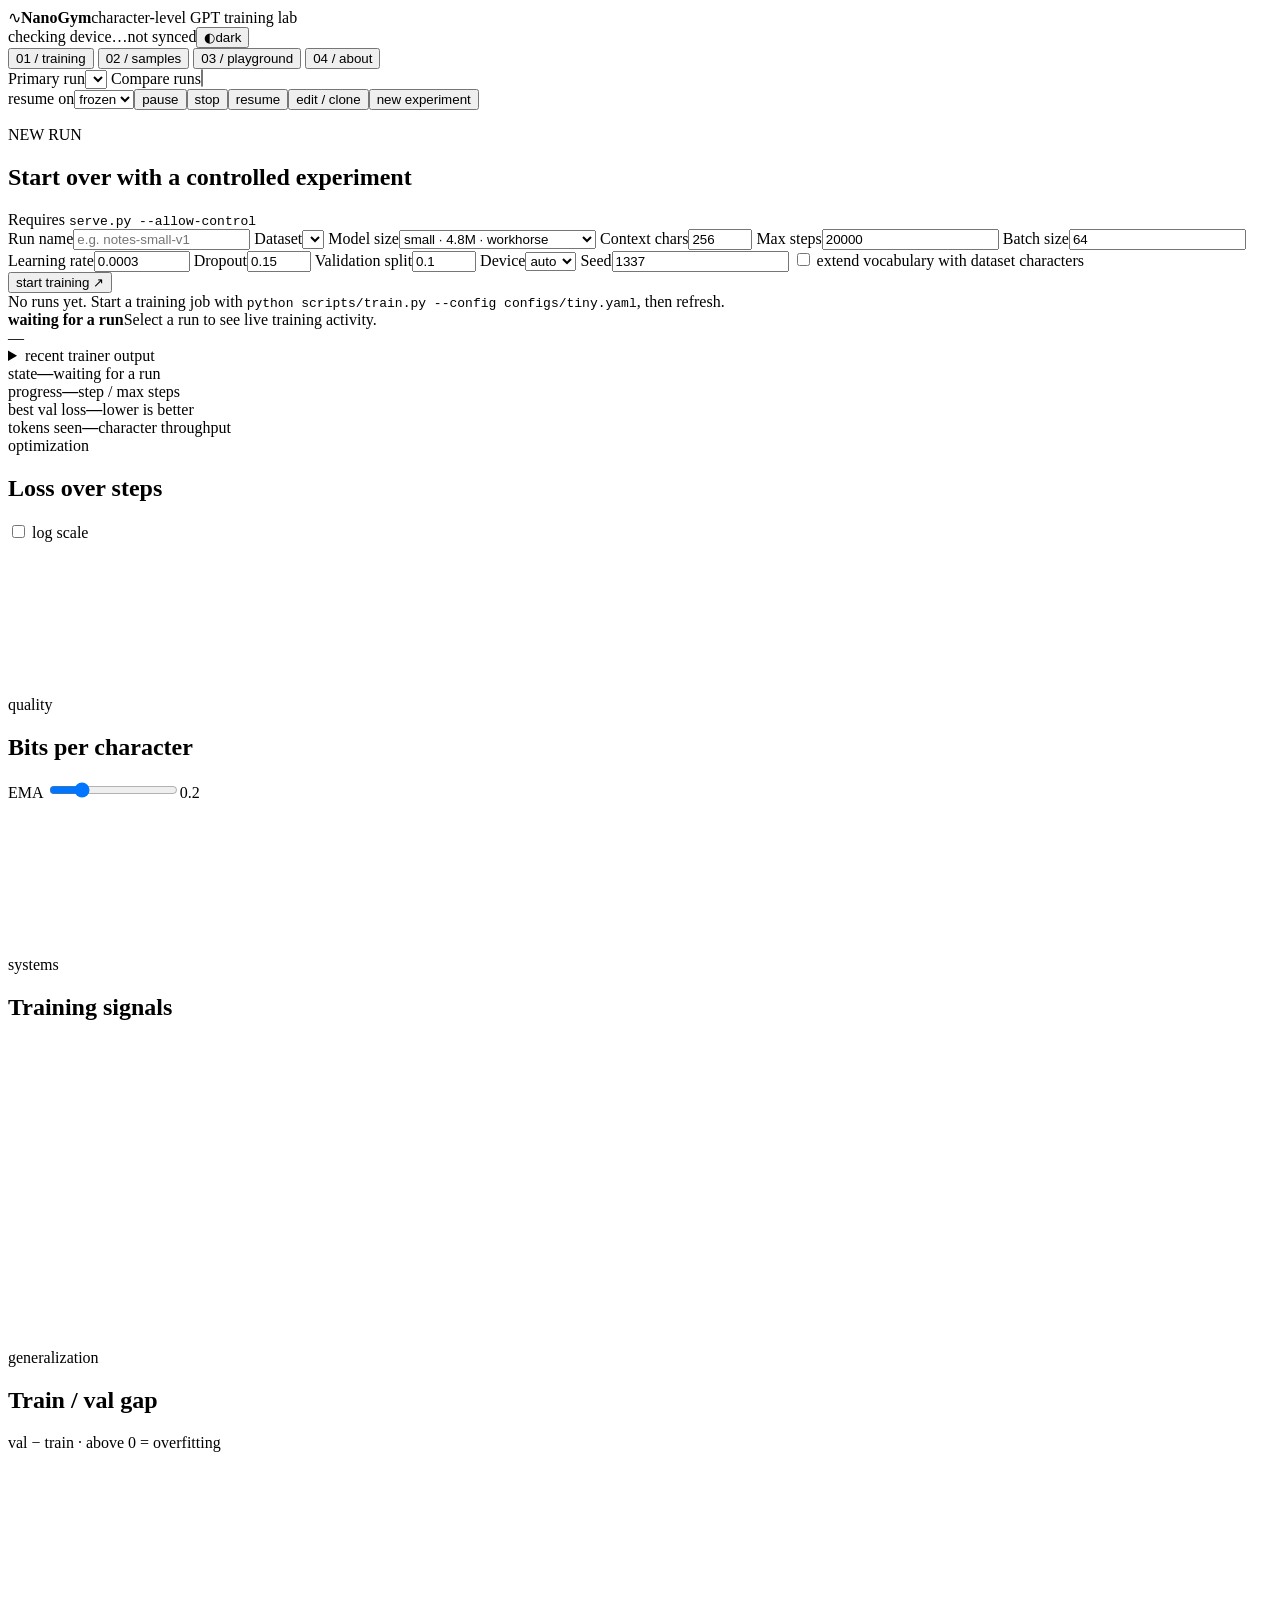
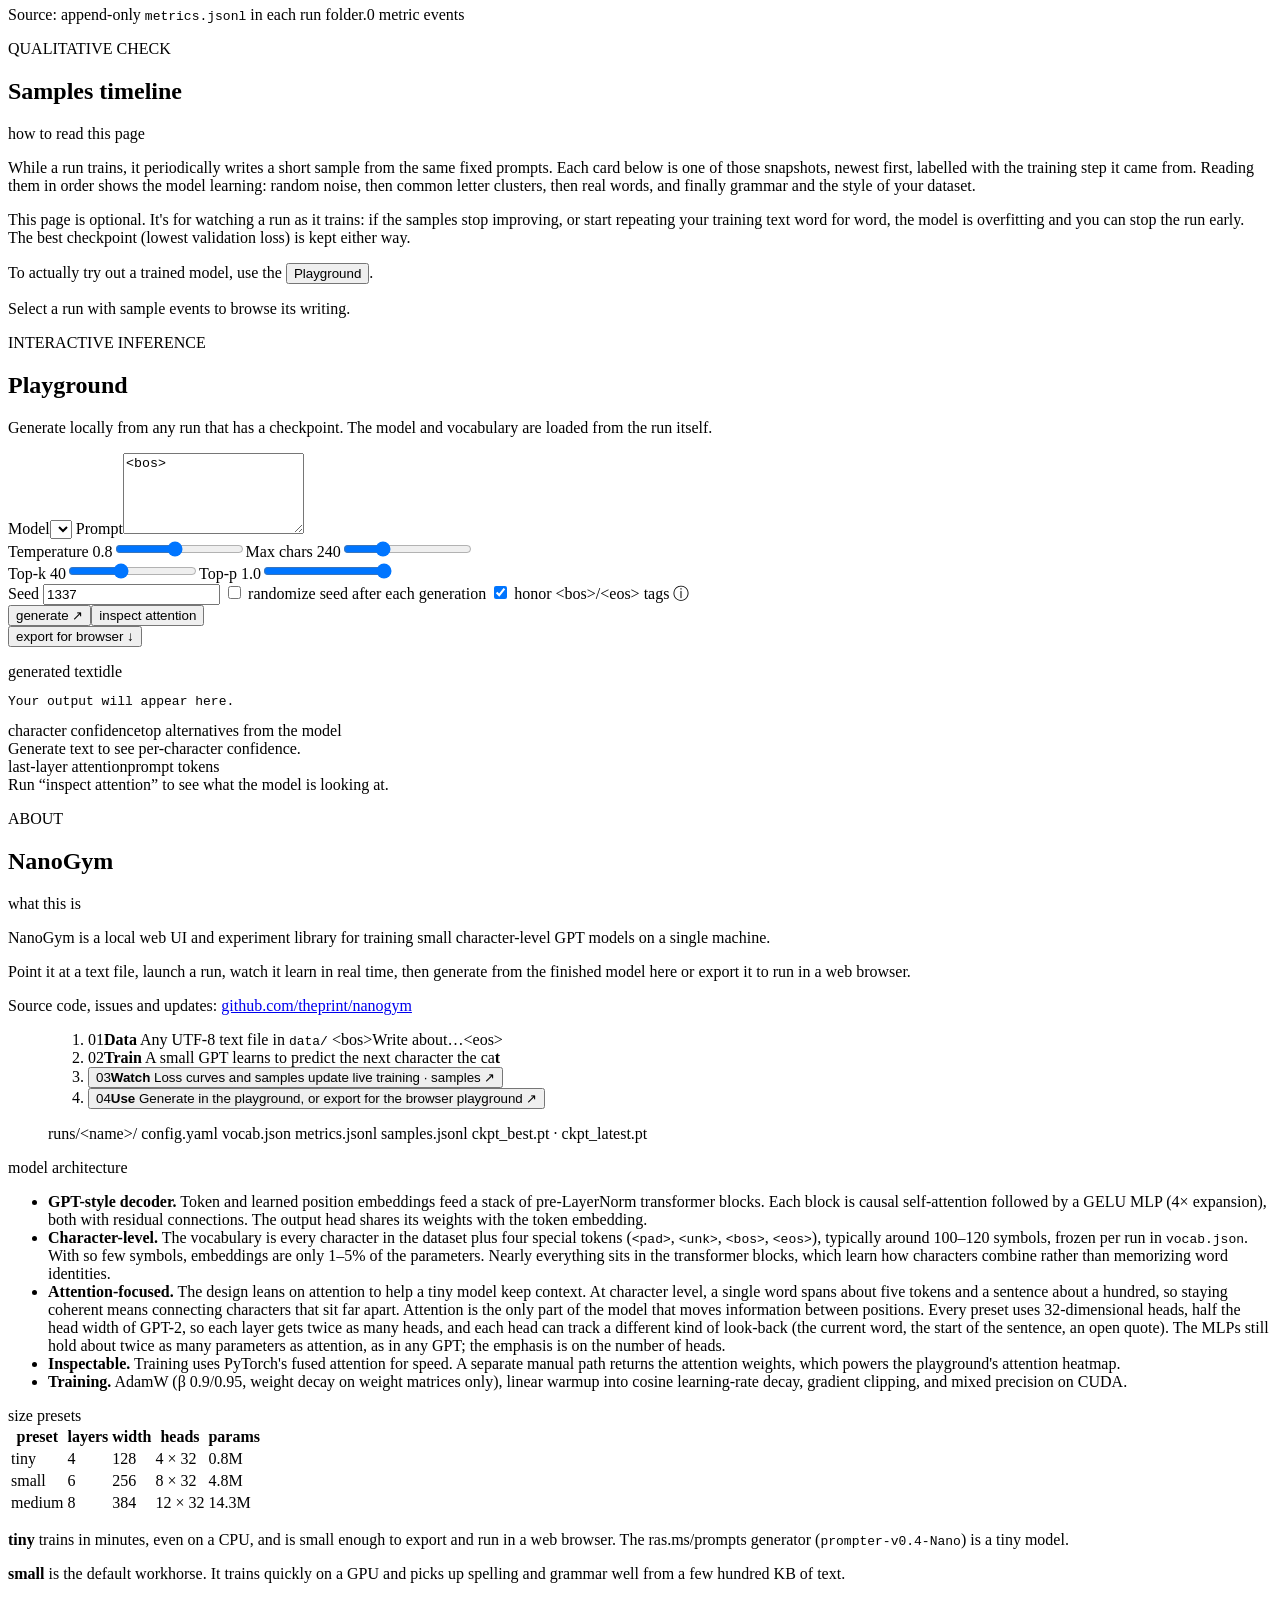
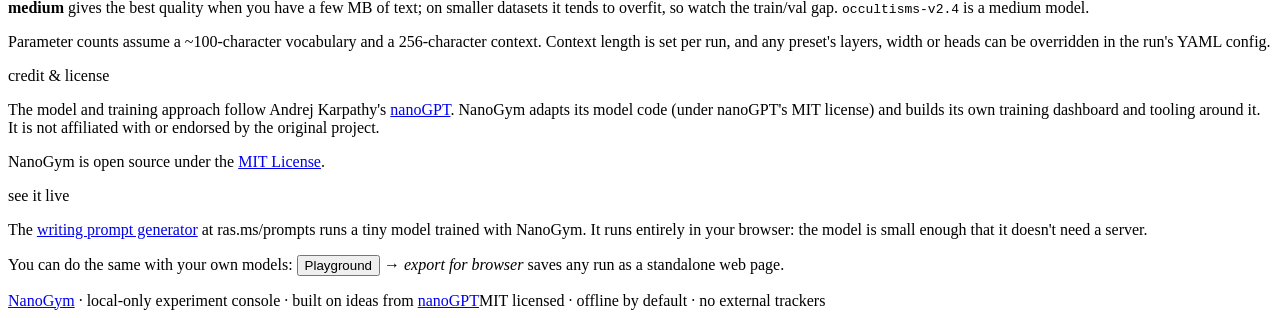
==== server/static/index.html @ 3babe7f1 "Initial release of NanoGym A local web UI and experiment library for training small character-level " ====
<!doctype html>
<html lang="en">
<head>
  <meta charset="utf-8">
  <meta name="viewport" content="width=device-width, initial-scale=1">
  <title>NanoGym · experiment console</title>
  <script>
    // Apply the saved (or OS) theme before first paint to avoid a light/dark flash.
    (function () { let theme = null; try { theme = localStorage.getItem('nanogym.theme'); } catch (_) {}
      if (theme !== 'light' && theme !== 'dark') theme = window.matchMedia && matchMedia('(prefers-color-scheme: dark)').matches ? 'dark' : 'light';
      document.documentElement.dataset.theme = theme; })();
  </script>
  <link rel="stylesheet" href="/static/style.css">
</head>
<body>
  <div class="app-shell">
    <header class="topbar">
      <div class="brand"><span class="brand-mark">∿</span><strong>NanoGym</strong><span class="brand-tagline">character-level GPT training lab</span></div>
      <div class="topbar-meta"><span id="compute-chip" class="compute-chip" title="The hardware PyTorch can train on in this environment."><span class="live-dot"></span><span id="compute-label">checking device…</span></span><span id="last-sync" title="When the dashboard last fetched run data from the server (it refreshes every few seconds).">not synced</span><button id="theme-toggle" class="theme-toggle" type="button" title="Switch between light and dark theme"><span class="theme-icon" aria-hidden="true">◐</span><span id="theme-label">dark</span></button></div>
    </header>

    <main>

      <nav class="tabs" aria-label="Dashboard sections">
        <button class="tab active" data-tab="training">01 / training</button>
        <button class="tab" data-tab="samples">02 / samples</button>
        <button class="tab" data-tab="playground">03 / playground</button>
        <button class="tab" data-tab="about">04 / about</button>
      </nav>

      <section id="tab-training" class="tab-panel active">
        <div class="control-row">
          <label class="field" title="The run shown in the cards and charts below, and the one the pause/stop/resume buttons act on.">Primary run<select id="primary-run"></select></label>
          <label class="field compare-field" title="Overlay other runs on the loss and bits-per-character charts. Ctrl-click (Cmd-click on Mac) to select several.">Compare runs<select id="compare-runs" multiple size="1"></select></label>
          <div class="control-actions"><label class="inline-device" title="Device to use when resuming. &quot;frozen&quot; keeps the device saved in the run&#39;s config.">resume on<select id="resume-device"><option value="">frozen</option><option value="auto">auto</option><option value="cpu">cpu</option><option value="cuda">cuda</option><option value="mps">mps</option></select></label><button id="pause-run" class="button ghost" title="Save a checkpoint after the current step and pause. Resume continues from there.">pause</button><button id="stop-run" class="button ghost" title="Save a checkpoint and end the run. It can still be resumed later.">stop</button><button id="resume-run" class="button primary" title="Continue a paused or stopped run from its latest checkpoint.">resume</button><button id="clone-experiment-button" class="button ghost" title="Open the new-run form pre-filled with this run&#39;s settings, to tweak and launch as a new run.">edit / clone</button><button id="new-experiment-button" class="button accent-soft" title="Open the form to configure and launch a fresh training run.">new experiment</button></div>
        </div>
        <div id="control-status" class="control-status hidden"></div>
        <form id="experiment-form" class="experiment-builder hidden">
          <div class="builder-heading"><div><p class="eyebrow accent">NEW RUN</p><h2>Start over with a controlled experiment</h2></div><span id="control-note" class="builder-note">Requires <code>serve.py --allow-control</code></span></div>
          <div class="builder-grid">
            <label class="field" title="Folder name under runs/. Letters, numbers, dashes and underscores; must not already exist.">Run name<input id="experiment-name" required pattern="[A-Za-z0-9_-]+" placeholder="e.g. notes-small-v1"></label>
            <label class="field" title="A UTF-8 .txt file from the data/ folder to train on.">Dataset<select id="experiment-dataset" required></select></label>
            <label class="field" title="Architecture preset: layers, width and attention heads. See the About tab for details.">Model size<select id="experiment-preset"><option value="tiny">tiny · 0.8M · CPU smoke</option><option value="small" selected>small · 4.8M · workhorse</option><option value="medium">medium · 14.3M · best quality</option></select></label>
            <label class="field" title="How many previous characters the model can see when predicting the next one (block size).">Context chars<input id="experiment-block" type="number" min="16" max="2048" value="256"></label>
            <label class="field" title="Total optimizer steps before training finishes.">Max steps<input id="experiment-steps" type="number" min="1" value="20000"></label>
            <label class="field" title="Number of text windows per training step. Larger is smoother but uses more memory.">Batch size<input id="experiment-batch" type="number" min="1" value="64"></label>
            <label class="field" title="Peak learning rate, reached after warmup and then decayed along a cosine curve.">Learning rate<input id="experiment-lr" type="number" min="0.000001" max="1" step="0.00001" value="0.0003"></label>
            <label class="field" title="Fraction of activations randomly zeroed during training to reduce overfitting.">Dropout<input id="experiment-dropout" type="number" min="0" max="0.99" step="0.01" value="0.15"></label>
            <label class="field" title="Share of the dataset held out to measure validation loss (never trained on).">Validation split<input id="experiment-val" type="number" min="0.01" max="0.49" step="0.01" value="0.1"></label>
            <label class="field" title="Hardware to train on. auto picks CUDA or MPS when available, otherwise CPU.">Device<select id="experiment-device"><option value="auto" selected>auto</option><option value="cpu">cpu</option><option value="cuda">cuda</option><option value="mps">mps</option></select></label>
            <label class="field" title="Random seed for weight initialization and batch sampling, so runs are reproducible.">Seed<input id="experiment-seed" type="number" min="0" value="1337"></label>
            <label class="check-field" title="Add any characters in the dataset that are missing from the default character set, instead of mapping them to &lt;unk&gt;."><input id="experiment-extend-vocab" type="checkbox"> extend vocabulary with dataset characters</label>
          </div>
          <div class="builder-footer"><span id="experiment-feedback" class="builder-feedback"></span><button type="submit" id="start-experiment" class="button primary">start training ↗</button></div>
        </form>
        <div id="empty-state" class="empty-state hidden">No runs yet. Start a training job with <code>python scripts/train.py --config configs/tiny.yaml</code>, then refresh.</div>
        <div id="activity-banner" class="activity-banner" title="Live status of the primary run, updated every second."><span id="activity-dot" class="activity-dot"></span><div class="activity-copy"><strong id="activity-state">waiting for a run</strong><span id="activity-detail">Select a run to see live training activity.</span></div><time id="activity-time">—</time></div>
        <details class="activity-log"><summary title="The last lines printed by the training process for this run.">recent trainer output</summary><pre id="activity-log-text">No trainer output yet.</pre></details>
        <div class="metric-strip">
          <article class="metric-card" title="Current state of the primary run: running, paused, stopped, finished or failed."><span class="metric-label">state</span><strong id="status-state">—</strong><span id="status-device" class="metric-foot">waiting for a run</span></article>
          <article class="metric-card" title="Optimizer steps completed out of the run&#39;s max steps."><span class="metric-label">progress</span><strong id="status-step">—</strong><span id="status-progress" class="metric-foot">step / max steps</span></article>
          <article class="metric-card" title="Lowest loss on held-out validation text so far. The best checkpoint is saved at this point."><span class="metric-label">best val loss</span><strong id="status-loss">—</strong><span class="metric-foot">lower is better</span></article>
          <article class="metric-card" title="Total characters processed during training (steps × batch size × context length)."><span class="metric-label">tokens seen</span><strong id="status-tokens">—</strong><span class="metric-foot">character throughput</span></article>
        </div>
        <div class="chart-grid">
          <article class="chart-card wide"><div class="chart-header"><div><span class="metric-label">optimization</span><h2 title="Cross-entropy loss on training batches and on held-out validation text. Both should fall; if validation flattens or rises while training keeps falling, the model is overfitting.">Loss over steps</h2></div><label class="inline-control" title="Use a logarithmic y-axis, which makes late-training improvements easier to see."><input id="log-scale" type="checkbox"> log scale</label></div><div class="chart-wrap"><canvas id="loss-chart"></canvas></div></article>
          <article class="chart-card"><div class="chart-header"><div><span class="metric-label">quality</span><h2 title="Validation loss expressed in bits: roughly how many yes/no guesses the model needs per character. Lower is better.">Bits per character</h2></div><label class="inline-control" title="Exponential moving average smoothing for the loss and bits-per-character curves. 0 shows raw values.">EMA <input id="smoothing" type="range" min="0" max="0.9" step="0.1" value="0.2"><span id="smoothing-value">0.2</span></label></div><div class="chart-wrap"><canvas id="bpc-chart"></canvas></div></article>
          <article class="chart-card"><div class="chart-header"><div><span class="metric-label">systems</span><h2 title="Throughput (characters per second, top) and gradient norm (bottom), each on its own scale. A spiking gradient norm can mean the learning rate is too high.">Training signals</h2></div></div><div class="chart-wrap split"><div class="chart-sub" title="Characters processed per second. Drops can mean the machine is busy with something else."><canvas id="throughput-chart"></canvas></div><div class="chart-sub" title="Size of the gradient before clipping. Occasional spikes are normal; frequent large spikes suggest the learning rate is too high."><canvas id="gradnorm-chart"></canvas></div></div></article>
          <article class="chart-card"><div class="chart-header"><div><span class="metric-label">generalization</span><h2 title="Validation loss minus training loss at each evaluation. Near zero means the model generalizes; a gap that keeps growing means it is memorizing the training text. Below zero just means the held-out text is slightly easier than the training text, or is measurement noise.">Train / val gap</h2></div><span class="chart-hint">val − train · above 0 = overfitting</span></div><div class="chart-wrap"><canvas id="gap-chart"></canvas></div></article>
        </div>
        <div class="section-foot"><span>Source: append-only <code>metrics.jsonl</code> in each run folder.</span><span id="metric-count">0 metric events</span></div>
      </section>

      <section id="tab-samples" class="tab-panel">
        <div class="section-heading"><div><p class="eyebrow accent">QUALITATIVE CHECK</p><h2>Samples timeline</h2></div></div>
        <div id="samples-intro" class="samples-intro">
          <span class="metric-label">how to read this page</span>
          <p>While a run trains, it periodically writes a short sample from the same fixed prompts. Each card below is one of those snapshots, newest first, labelled with the training step it came from. Reading them in order shows the model learning: random noise, then common letter clusters, then real words, and finally grammar and the style of your dataset.</p>
          <p>This page is optional. It's for watching a run as it trains: if the samples stop improving, or start repeating your training text word for word, the model is overfitting and you can stop the run early. The best checkpoint (lowest validation loss) is kept either way.</p>
          <p>To actually try out a trained model, use the <button type="button" class="link-button" data-goto-tab="playground">Playground</button>.</p>
        </div>
        <div id="samples-list" class="samples-list"><div class="empty-state">Select a run with sample events to browse its writing.</div></div>
      </section>

      <section id="tab-playground" class="tab-panel">
        <div class="section-heading"><div><p class="eyebrow accent">INTERACTIVE INFERENCE</p><h2>Playground</h2></div><p>Generate locally from any run that has a checkpoint. The model and vocabulary are loaded from the run itself.</p></div>
        <div class="playground-grid">
          <div class="play-controls">
            <label class="field">Model<select id="play-model"></select></label>
            <label class="field" title="With &lt;bos&gt;/&lt;eos&gt; honored, a prompt of just &lt;bos&gt; asks the model for a complete entry driven only by the seed. Type after &lt;bos&gt; to steer how the entry begins.">Prompt<textarea id="prompt" rows="5" placeholder="Start a sentence…">&lt;bos&gt;</textarea></label>
            <div class="slider-grid"><label class="field" title="Controls randomness: lower values pick the most likely characters, higher values take more creative (and error-prone) chances.">Temperature <output id="temperature-value">0.8</output><input id="temperature" type="range" min="0.1" max="1.6" step="0.1" value="0.8"></label><label class="field" title="The most characters to generate; with tags honored, generation can stop earlier at &lt;eos&gt;.">Max chars <output id="max-chars-value">240</output><input id="max-chars" type="range" min="20" max="800" step="10" value="240"></label></div>
            <div class="slider-grid"><label class="field" title="Only sample from the k most likely next characters (0 turns this filter off).">Top-k <output id="top-k-value">40</output><input id="top-k" type="range" min="0" max="100" step="1" value="40"></label><label class="field" title="Only sample from the smallest set of characters whose probabilities add up to p (1.0 turns this filter off).">Top-p <output id="top-p-value">1.0</output><input id="top-p" type="range" min="0.1" max="1" step="0.05" value="1"></label></div>
            <label class="field" title="Same seed + same settings gives the same output; change it to get a different result.">Seed <input id="seed" type="number" value="1337"></label>
            <label class="check-field"><input id="random-seed" type="checkbox"> randomize seed after each generation</label>
            <label class="check-field" title="Training data marks each entry with &lt;bos&gt; … &lt;eos&gt;. When checked, output starts after &lt;bos&gt; and stops at the first &lt;eos&gt;, and the prompt defaults to &lt;bos&gt; so Generate gives a full entry from the seed alone."><input id="honor-tags" type="checkbox" checked> honor &lt;bos&gt;/&lt;eos&gt; tags <span class="check-hint" aria-hidden="true">ⓘ</span></label>
            <div class="control-actions"><button id="generate" class="button primary">generate <span>↗</span></button><button id="inspect-attention" class="button ghost">inspect attention</button></div>
            <div class="export-row"><button id="export-model" type="button" class="button ghost" title="Save the selected model as a standalone web page that runs entirely in the browser. It is written to exports/&lt;run&gt;/ and downloaded as a zip.">export for browser ↓</button><p id="export-status" class="export-status" aria-live="polite"></p></div>
          </div>
          <div class="output-card"><div class="output-header"><span class="metric-label">generated text</span><span id="generation-status" class="status-pill">idle</span></div><pre id="generation-output" class="generation-output">Your output will appear here.</pre><div class="confidence-panel"><div class="output-header"><span class="metric-label">character confidence</span><span id="confidence-label">top alternatives from the model</span></div><div id="confidence-bar" class="confidence-bar">Generate text to see per-character confidence.</div></div><div class="attention-panel"><div class="output-header"><span class="metric-label">last-layer attention</span><span id="attention-label">prompt tokens</span></div><div id="attention-heatmap" class="heatmap empty-heatmap">Run “inspect attention” to see what the model is looking at.</div></div></div>
        </div>
      </section>

      <section id="tab-about" class="tab-panel">
        <div class="section-heading"><div><p class="eyebrow accent">ABOUT</p><h2>NanoGym</h2></div></div>
        <div class="about-intro">
          <article class="about-card intro-card">
            <div class="intro-copy">
              <span class="metric-label">what this is</span>
              <p>NanoGym is a local web UI and experiment library for training small character-level GPT models on a single machine.</p>
              <p>Point it at a text file, launch a run, watch it learn in real time, then generate from the finished model here or export it to run in a web browser.</p>
              <p>Source code, issues and updates: <a href="https://github.com/theprint/nanogym" target="_blank" rel="noopener">github.com/theprint/nanogym</a></p>
            </div>
            <figure class="pipeline" aria-label="How NanoGym works: data, train, watch, use">
              <ol class="pipeline-steps">
                <li class="pipeline-step">
                  <span class="step-num">01</span><strong>Data</strong>
                  <span class="step-text">Any UTF-8 text file in <code>data/</code></span>
                  <span class="step-demo">&lt;bos&gt;Write about…&lt;eos&gt;</span>
                </li>
                <li class="pipeline-step">
                  <span class="step-num">02</span><strong>Train</strong>
                  <span class="step-text">A small GPT learns to predict the next character</span>
                  <span class="step-demo">the ca<b>t</b></span>
                </li>
                <li class="pipeline-step">
                  <button type="button" class="step-link" data-goto-tab="training" title="Open the Training tab"><span class="step-num">03</span><strong>Watch</strong>
                  <span class="step-text">Loss curves and samples update live</span>
                  <span class="step-demo">training · samples ↗</span></button>
                </li>
                <li class="pipeline-step">
                  <button type="button" class="step-link" data-goto-tab="playground" title="Open the Playground tab"><span class="step-num">04</span><strong>Use</strong>
                  <span class="step-text">Generate in the playground, or export for the browser</span>
                  <span class="step-demo">playground ↗</span></button>
                </li>
              </ol>
              <figcaption class="run-folder">
                <span class="run-folder-path" title="Everything about a run lives in one folder, so runs are easy to compare, resume, clone or share.">runs/&lt;name&gt;/</span>
                <span class="run-file" title="The frozen settings the run was started with">config.yaml</span>
                <span class="run-file" title="The run's character set, fixed at the start of training">vocab.json</span>
                <span class="run-file" title="Loss and throughput, one line per logged step">metrics.jsonl</span>
                <span class="run-file" title="The text samples shown on the Samples tab">samples.jsonl</span>
                <span class="run-file" title="Checkpoints: best validation loss, and most recent">ckpt_best.pt · ckpt_latest.pt</span>
              </figcaption>
            </figure>
          </article>
        </div>
        <div class="about-wide">
          <article class="about-card">
            <span class="metric-label">model architecture</span>
            <ul class="about-list">
              <li><strong>GPT-style decoder.</strong> Token and learned position embeddings feed a stack of pre-LayerNorm transformer blocks. Each block is causal self-attention followed by a GELU MLP (4× expansion), both with residual connections. The output head shares its weights with the token embedding.</li>
              <li><strong>Character-level.</strong> The vocabulary is every character in the dataset plus four special tokens (<code>&lt;pad&gt;</code>, <code>&lt;unk&gt;</code>, <code>&lt;bos&gt;</code>, <code>&lt;eos&gt;</code>), typically around 100–120 symbols, frozen per run in <code>vocab.json</code>. With so few symbols, embeddings are only 1–5% of the parameters. Nearly everything sits in the transformer blocks, which learn how characters combine rather than memorizing word identities.</li>
              <li><strong>Attention-focused.</strong> The design leans on attention to help a tiny model keep context. At character level, a single word spans about five tokens and a sentence about a hundred, so staying coherent means connecting characters that sit far apart. Attention is the only part of the model that moves information between positions. Every preset uses 32-dimensional heads, half the head width of GPT-2, so each layer gets twice as many heads, and each head can track a different kind of look-back (the current word, the start of the sentence, an open quote). The MLPs still hold about twice as many parameters as attention, as in any GPT; the emphasis is on the number of heads.</li>
              <li><strong>Inspectable.</strong> Training uses PyTorch's fused attention for speed. A separate manual path returns the attention weights, which powers the playground's attention heatmap.</li>
              <li><strong>Training.</strong> AdamW (β 0.9/0.95, weight decay on weight matrices only), linear warmup into cosine learning-rate decay, gradient clipping, and mixed precision on CUDA.</li>
            </ul>
          </article>
          <article class="about-card">
            <span class="metric-label">size presets</span>
            <div class="table-wrap"><table class="preset-table">
              <thead><tr><th>preset</th><th>layers</th><th>width</th><th>heads</th><th>params</th></tr></thead>
              <tbody>
                <tr><td>tiny</td><td>4</td><td>128</td><td>4 × 32</td><td>0.8M</td></tr>
                <tr><td>small</td><td>6</td><td>256</td><td>8 × 32</td><td>4.8M</td></tr>
                <tr><td>medium</td><td>8</td><td>384</td><td>12 × 32</td><td>14.3M</td></tr>
              </tbody>
            </table></div>
            <p><strong>tiny</strong> trains in minutes, even on a CPU, and is small enough to export and run in a web browser. The ras.ms/prompts generator (<code>prompter-v0.4-Nano</code>) is a tiny model.</p>
            <p><strong>small</strong> is the default workhorse. It trains quickly on a GPU and picks up spelling and grammar well from a few hundred KB of text.</p>
            <p><strong>medium</strong> gives the best quality when you have a few MB of text; on smaller datasets it tends to overfit, so watch the train/val gap. <code>occultisms-v2.4</code> is a medium model.</p>
            <p class="about-note">Parameter counts assume a ~100-character vocabulary and a 256-character context. Context length is set per run, and any preset's layers, width or heads can be overridden in the run's YAML config.</p>
          </article>
        </div>
        <div class="about-grid about-closing">
          <article class="about-card">
            <span class="metric-label">credit &amp; license</span>
            <p>The model and training approach follow Andrej Karpathy's <a href="https://github.com/karpathy/nanoGPT" target="_blank" rel="noopener">nanoGPT</a>. NanoGym adapts its model code (under nanoGPT's MIT license) and builds its own training dashboard and tooling around it. It is not affiliated with or endorsed by the original project.</p>
            <p>NanoGym is open source under the <a href="https://github.com/theprint/nanogym/blob/main/LICENSE" target="_blank" rel="noopener">MIT License</a>.</p>
          </article>
          <article class="about-card">
            <span class="metric-label">see it live</span>
            <p>The <a href="https://ras.ms/prompts" target="_blank" rel="noopener">writing prompt generator</a> at ras.ms/prompts runs a tiny model trained with NanoGym. It runs entirely in your browser: the model is small enough that it doesn't need a server.</p>
            <p>You can do the same with your own models: <button type="button" class="link-button" data-goto-tab="playground">Playground</button> → <em>export for browser</em> saves any run as a standalone web page.</p>
          </article>
        </div>
      </section>
    </main>
    <footer><span><a href="https://github.com/theprint/nanogym" target="_blank" rel="noopener">NanoGym</a> · local-only experiment console · built on ideas from <a href="https://github.com/karpathy/nanoGPT" target="_blank" rel="noopener">nanoGPT</a></span><span>MIT licensed · offline by default · no external trackers</span></footer>
  </div>
  <script src="/static/chart.umd.js"></script>
  <script src="/static/app.js"></script>
</body>
</html>
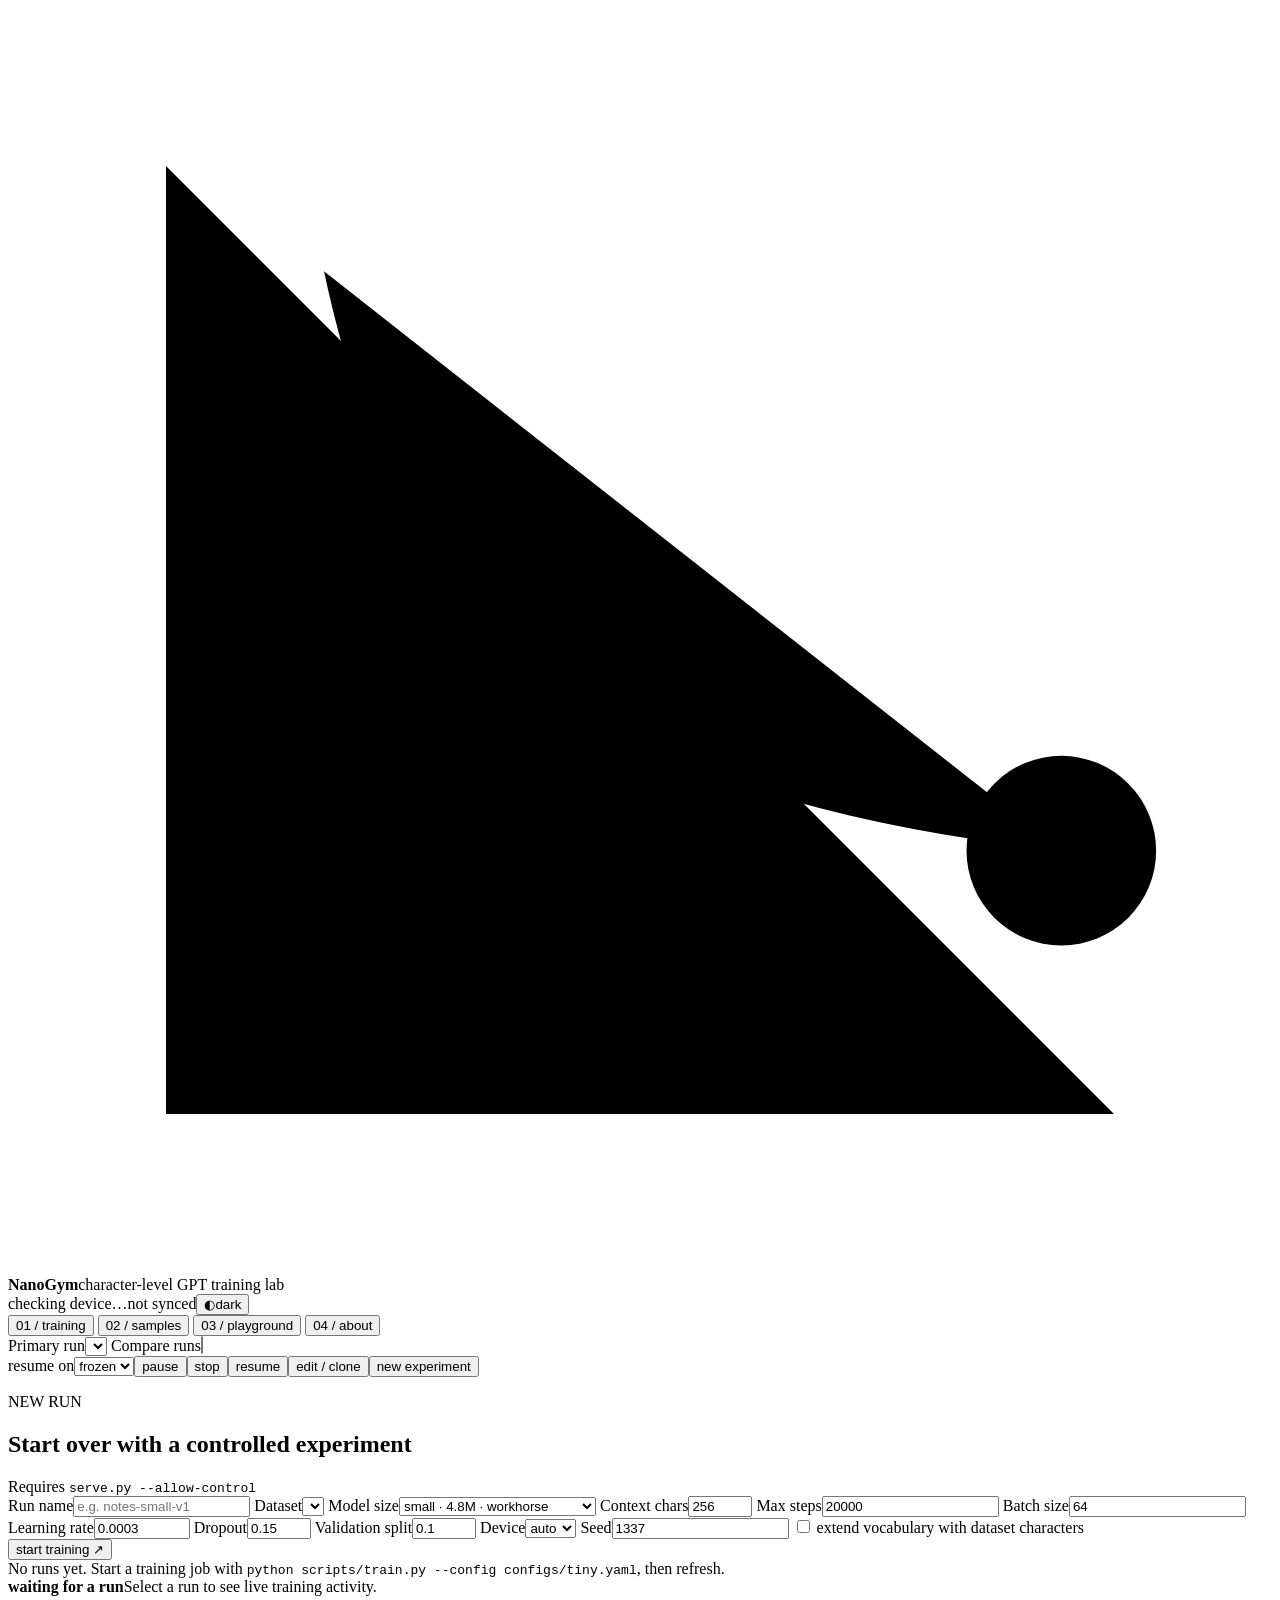
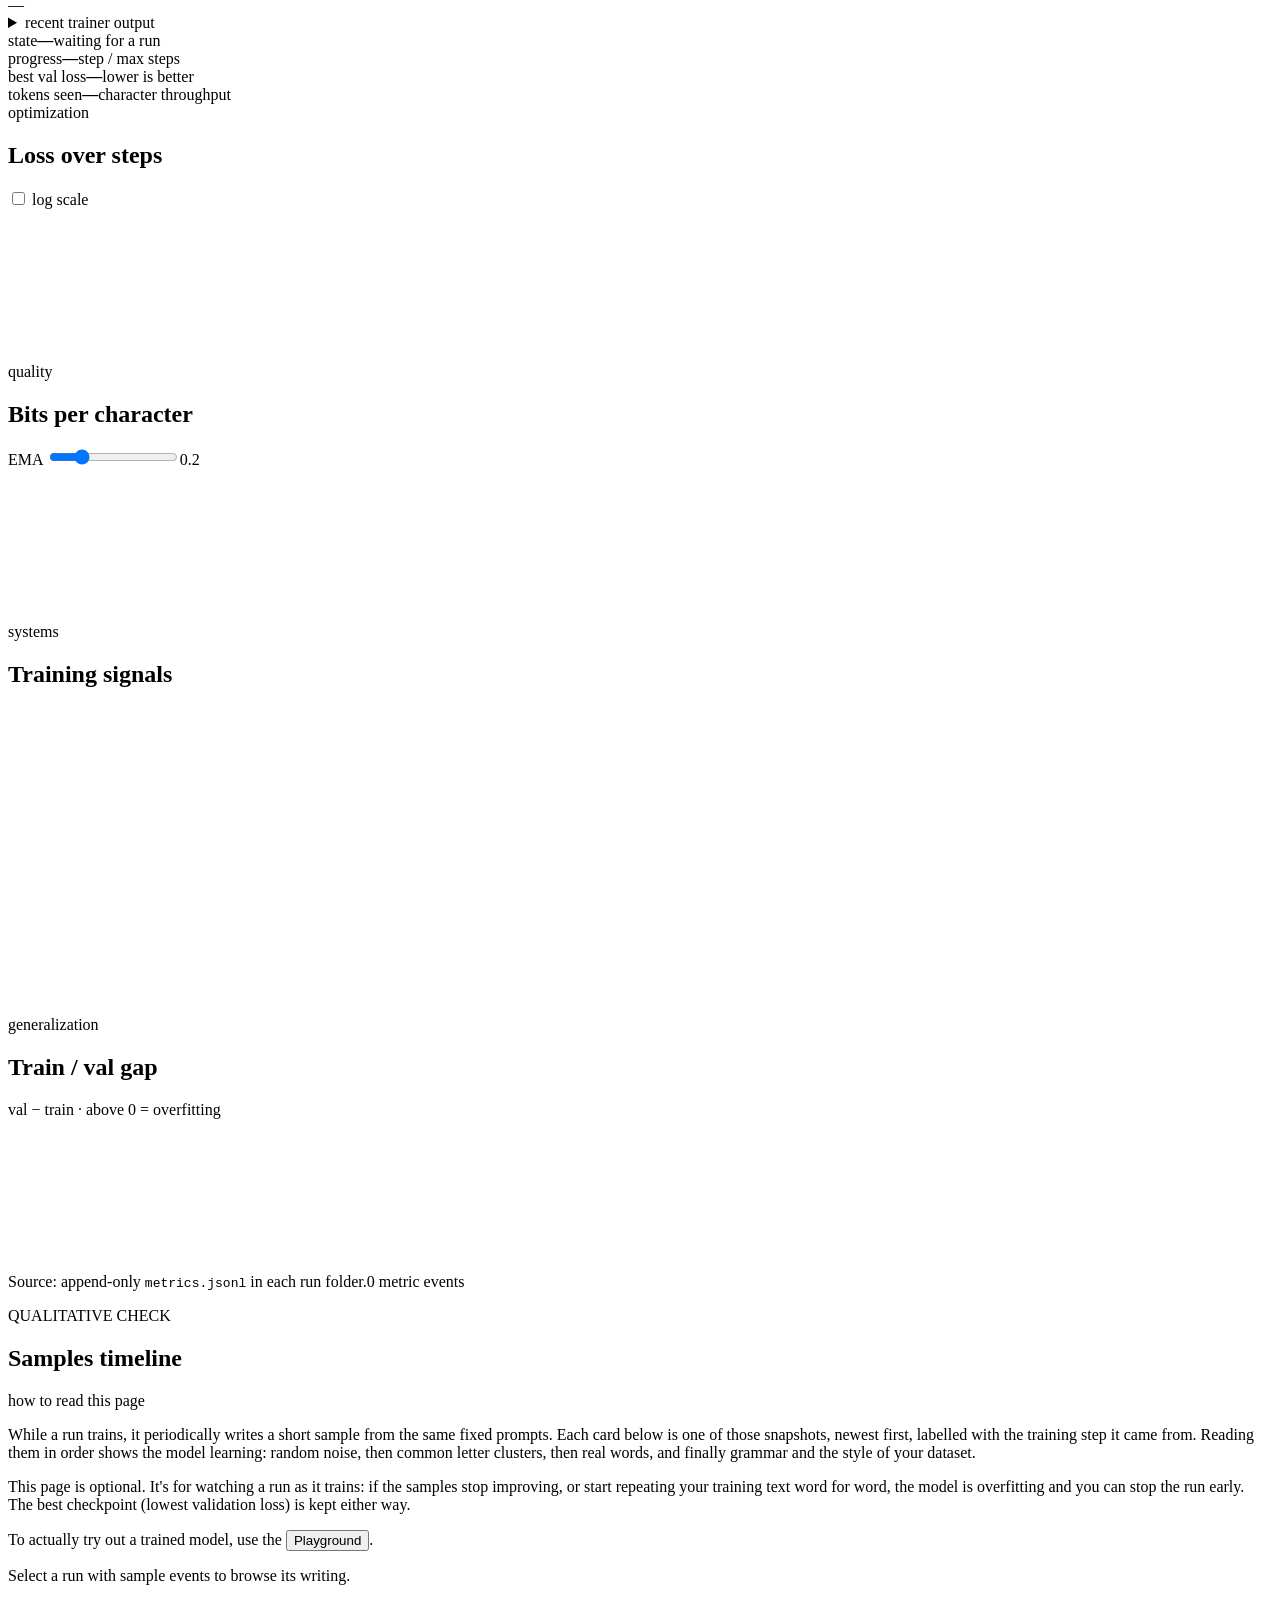
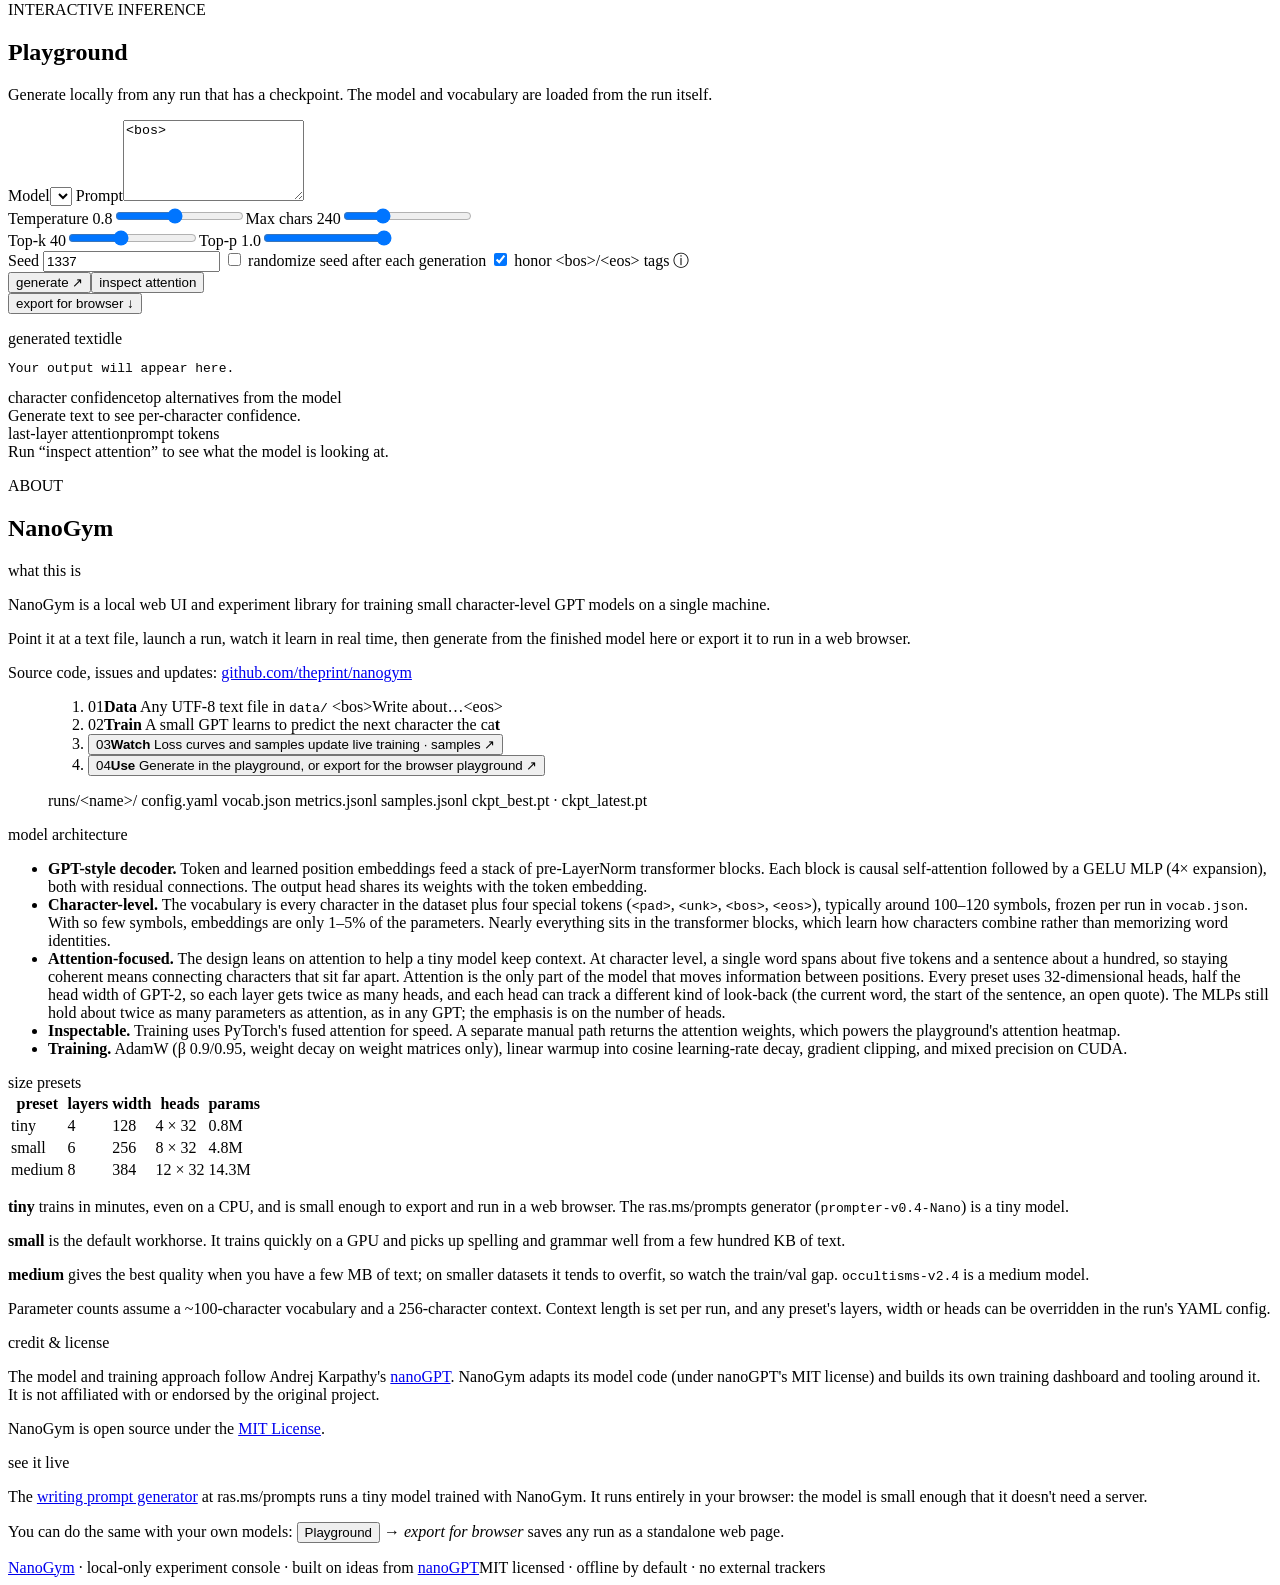
==== commit 020e465c: "Replace placeholder logo with a loss-curve mark The header badge showed a leftover sine-wave glyph w" ====
--- a/server/static/index.html
+++ b/server/static/index.html
@@ -10,12 +10,13 @@
       if (theme !== 'light' && theme !== 'dark') theme = window.matchMedia && matchMedia('(prefers-color-scheme: dark)').matches ? 'dark' : 'light';
       document.documentElement.dataset.theme = theme; })();
   </script>
+  <link rel="icon" href="data:image/svg+xml,%3Csvg xmlns='http://www.w3.org/2000/svg' viewBox='0 0 24 24'%3E%3Cg transform='rotate(-8 12 12) translate(1.4 1.4) scale(.883)'%3E%3Crect width='24' height='24' rx='6' fill='%230d9488'/%3E%3Cg fill='none' stroke='white' stroke-linecap='round' stroke-linejoin='round'%3E%3Cpath d='M4.5 4.5v15h15' stroke-width='1.4' opacity='.6'/%3E%3Cpath d='M7 6.5c1.3 6 4.3 8.6 11.5 9.4' stroke-width='2.2'/%3E%3C/g%3E%3Ccircle cx='18.5' cy='15.9' r='1.7' fill='white'/%3E%3C/g%3E%3C/svg%3E">
   <link rel="stylesheet" href="/static/style.css">
 </head>
 <body>
   <div class="app-shell">
     <header class="topbar">
-      <div class="brand"><span class="brand-mark">∿</span><strong>NanoGym</strong><span class="brand-tagline">character-level GPT training lab</span></div>
+      <div class="brand"><span class="brand-mark" aria-hidden="true"><svg viewBox="0 0 24 24"><path class="axis" d="M3 3v18h18"/><path d="M6 5c1.5 7 5 10 14 11"/><circle cx="20" cy="16" r="1.8"/></svg></span><strong>NanoGym</strong><span class="brand-tagline">character-level GPT training lab</span></div>
       <div class="topbar-meta"><span id="compute-chip" class="compute-chip" title="The hardware PyTorch can train on in this environment."><span class="live-dot"></span><span id="compute-label">checking device…</span></span><span id="last-sync" title="When the dashboard last fetched run data from the server (it refreshes every few seconds).">not synced</span><button id="theme-toggle" class="theme-toggle" type="button" title="Switch between light and dark theme"><span class="theme-icon" aria-hidden="true">◐</span><span id="theme-label">dark</span></button></div>
     </header>
 
